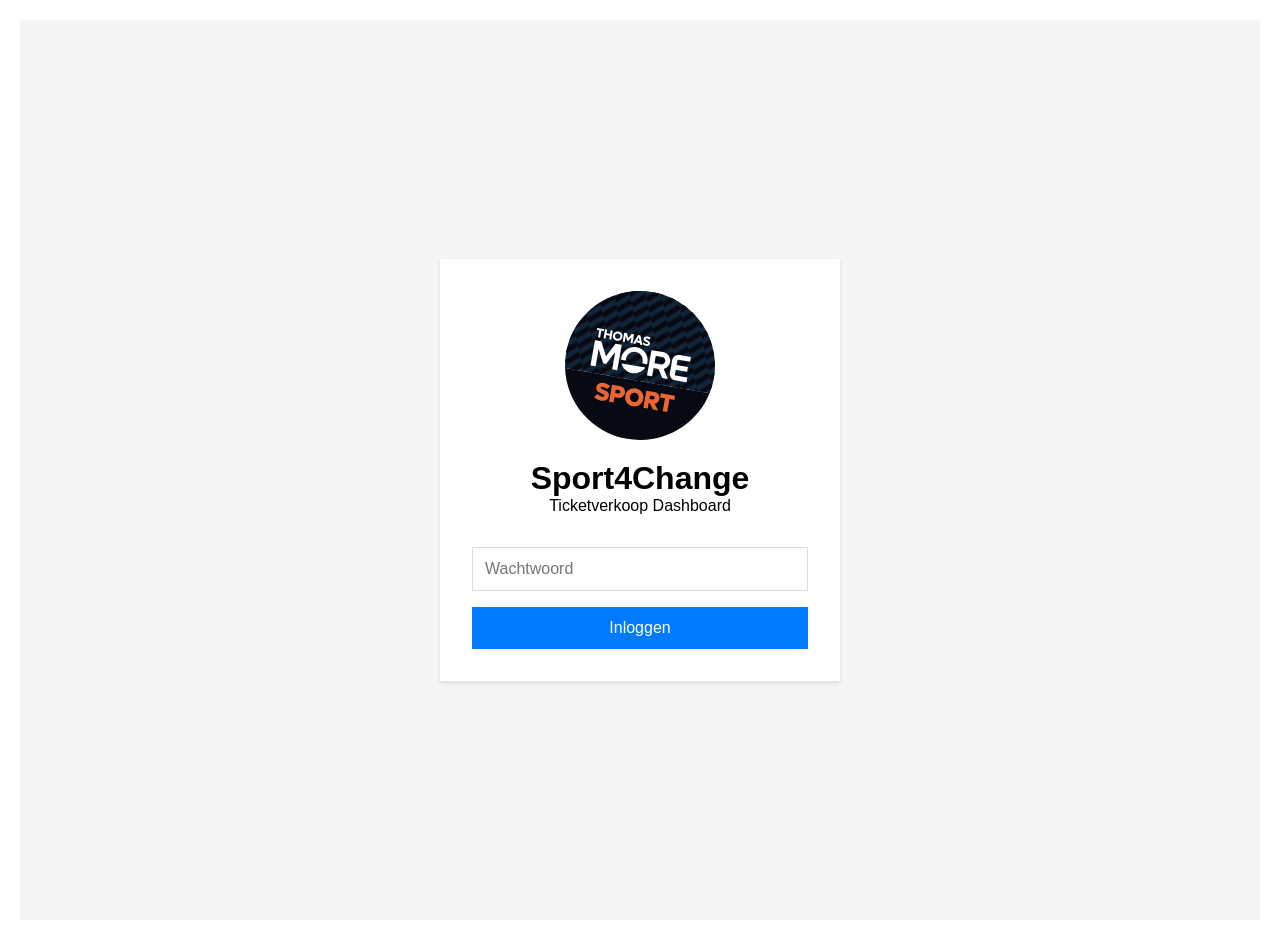
==== login.html @ e1d430b8 "login" ====
<!DOCTYPE html>
<html lang="nl">
<head>
    <meta charset="UTF-8">
    <meta name="viewport" content="width=device-width, initial-scale=1.0">
    <title>Sport4Change - Login</title>
    <link rel="stylesheet" href="styles.css">
    <style>
        .login-container {
            min-height: 100vh;
            display: flex;
            align-items: center;
            justify-content: center;
            background: #f5f5f5;
        }
        .login-box {
            background: white;
            padding: 2rem;
            width: 100%;
            max-width: 400px;
            box-shadow: 0 2px 4px rgba(0,0,0,0.1);
        }
        .login-header {
            text-align: center;
            margin-bottom: 2rem;
        }
        .login-logo {
            width: 150px;
            height: auto;
            margin-bottom: 1rem;
        }
        .login-form {
            display: flex;
            flex-direction: column;
            gap: 1rem;
        }
        .password-input {
            padding: 0.75rem;
            border: 1px solid #ddd;
            font-size: 1rem;
        }
        .login-btn {
            padding: 0.75rem;
            background: #007bff;
            color: white;
            border: none;
            font-size: 1rem;
            cursor: pointer;
        }
        .login-btn:hover {
            background: #0056b3;
        }
        .error-message {
            color: #dc3545;
            text-align: center;
            margin-top: 1rem;
            display: none;
        }
    </style>
</head>
<body>
    <div class="login-container">
        <div class="login-box">
            <div class="login-header">
                <img src="Sticker_TMSport.svg" alt="Sport4Change Logo" class="login-logo">
                <h1>Sport4Change</h1>
                <p>Ticketverkoop Dashboard</p>
            </div>
            <form class="login-form" id="loginForm">
                <input type="password" id="passwordInput" class="password-input" placeholder="Wachtwoord" required>
                <button type="submit" class="login-btn">Inloggen</button>
            </form>
            <div class="error-message" id="errorMessage">Onjuist wachtwoord</div>
        </div>
    </div>

    <script>
        // Check if already logged in
        const sessionToken = localStorage.getItem('sessionToken');
        if (sessionToken) {
            // Verify token is still valid
            fetch('/api/orders', {
                headers: {
                    'Authorization': sessionToken
                }
            }).then(response => {
                if (response.ok) {
                    window.location.href = '/';
                }
            });
        }

        document.getElementById('loginForm').addEventListener('submit', async (e) => {
            e.preventDefault();
            
            const password = document.getElementById('passwordInput').value;
            const errorEl = document.getElementById('errorMessage');
            errorEl.style.display = 'none';
            
            try {
                // Try to authenticate
                const response = await fetch('/api/orders', {
                    headers: {
                        'Authorization': password
                    }
                });
                
                if (response.ok) {
                    // Save session token (password) in localStorage
                    localStorage.setItem('sessionToken', password);
                    window.location.href = '/';
                } else if (response.status === 401) {
                    errorEl.style.display = 'block';
                } else {
                    throw new Error('Server error');
                }
            } catch (error) {
                console.error('Login error:', error);
                errorEl.textContent = 'Er is een fout opgetreden';
                errorEl.style.display = 'block';
            }
        });
    </script>
</body>
</html>
---- styles.css ----
* {
    margin: 0;
    padding: 0;
    box-sizing: border-box;
}

body {
    font-family: -apple-system, BlinkMacSystemFont, 'Segoe UI', Roboto, 'Helvetica Neue', Arial, sans-serif;
    background: white;
    min-height: 100vh;
    padding: 20px;
}

.container {
    max-width: 1600px;
    margin: 0 auto;
    background: white;
}

header {
    background: white;
    color: #333;
    padding: 20px;
    border-bottom: 1px solid #ddd;
}

.header-content {
    display: flex;
    align-items: center;
    max-width: 1600px;
    margin: 0 auto;
    position: relative;
}

.logo {
    width: 80px;
    height: 80px;
    margin-right: 20px;
}

.header-text {
    flex: 1;
    text-align: center;
}

header h1 {
    font-size: 2.5em;
    margin-bottom: 10px;
}

header h2 {
    font-size: 1.2em;
    font-weight: 300;
    opacity: 0.9;
}

.stats-container {
    display: grid;
    grid-template-columns: repeat(2, 1fr);
    gap: 20px;
    padding: 20px;
    background: white;
    border-bottom: 1px solid #ddd;
}

.stat-card {
    background: white;
    padding: 15px;
    text-align: center;
    border: 1px solid #ddd;
}

.stat-value {
    font-size: 1.8em;
    font-weight: 600;
    color: #333;
    margin-bottom: 5px;
}

.stat-label {
    color: #666;
    font-size: 0.9em;
    text-transform: uppercase;
    letter-spacing: 0.5px;
}

.filters {
    padding: 20px;
    display: flex;
    gap: 15px;
    flex-wrap: wrap;
    background: white;
    border-bottom: 1px solid #ddd;
}

.search-wrapper {
    position: relative;
    flex: 1;
    min-width: 250px;
}

.filters input,
.filters select {
    flex: 1;
    min-width: 200px;
    padding: 8px 12px;
    border: 1px solid #ddd;
    font-size: 14px;
}

.filters input {
    width: 100%;
    padding-right: 35px;
}

.filters input:focus,
.filters select:focus {
    outline: none;
    border-color: #999;
}

.clear-search {
    position: absolute;
    right: 5px;
    top: 50%;
    transform: translateY(-50%);
    background: none;
    border: none;
    font-size: 20px;
    color: #999;
    cursor: pointer;
    padding: 5px 10px;
    display: none;
}

.clear-search:hover {
    color: #333;
}

.search-wrapper.has-text .clear-search {
    display: block;
}

.export-btn {
    padding: 8px 20px;
    background: #fa6432;
    color: white;
    border: none;
    font-size: 14px;
    cursor: pointer;
    white-space: nowrap;
}

.export-btn:hover {
    background: #e5531f;
}

.logout-btn {
    position: absolute;
    right: 0;
    padding: 8px 20px;
    background: #dc3545;
    color: white;
    border: none;
    font-size: 14px;
    cursor: pointer;
    white-space: nowrap;
}

.logout-btn:hover {
    background: #c82333;
}

.loading {
    text-align: center;
    padding: 40px;
    color: #666;
    font-size: 1.1em;
}

.table-container {
    overflow-x: auto;
    padding: 0 20px;
    max-height: calc(100vh - 300px);
    overflow-y: auto;
    position: relative;
}

table {
    width: 100%;
    border-collapse: collapse;
    margin: 20px 0;
}

thead {
    background: white;
    position: sticky;
    top: 0;
    z-index: 10;
    box-shadow: 0 2px 2px -1px rgba(0, 0, 0, 0.1);
}

th {
    padding: 10px;
    text-align: left;
    font-weight: 600;
    color: #333;
    border-bottom: 2px solid #ddd;
    font-size: 0.9em;
}

tbody tr {
    border-bottom: 1px solid #eee;
}

tbody tr:hover {
    background-color: #f9f9f9;
}

td {
    padding: 10px;
    color: #444;
    font-size: 0.95em;
}

td:last-child {
    max-width: 250px;
    white-space: nowrap;
    overflow: hidden;
    text-overflow: ellipsis;
}

td a {
    color: #0066cc;
    text-decoration: none;
}

td a:hover {
    text-decoration: underline;
}




.no-data {
    text-align: center;
    padding: 60px 20px;
    color: #999;
    font-size: 1.1em;
}

@media (max-width: 768px) {
    .container {
        margin: 0;
        border-radius: 0;
    }
    
    header h1 {
        font-size: 1.8em;
    }
    
    .stats-container {
        grid-template-columns: 1fr;
    }
    
    .filters {
        flex-direction: column;
    }
    
    .filters input,
    .filters select {
        width: 100%;
    }
    
    table {
        font-size: 0.85em;
    }
    
    th, td {
        padding: 10px 5px;
    }
}

.error-message {
    background: #fef2f2;
    color: #991b1b;
    padding: 10px;
    margin: 20px;
    text-align: center;
    border: 1px solid #fecaca;
}
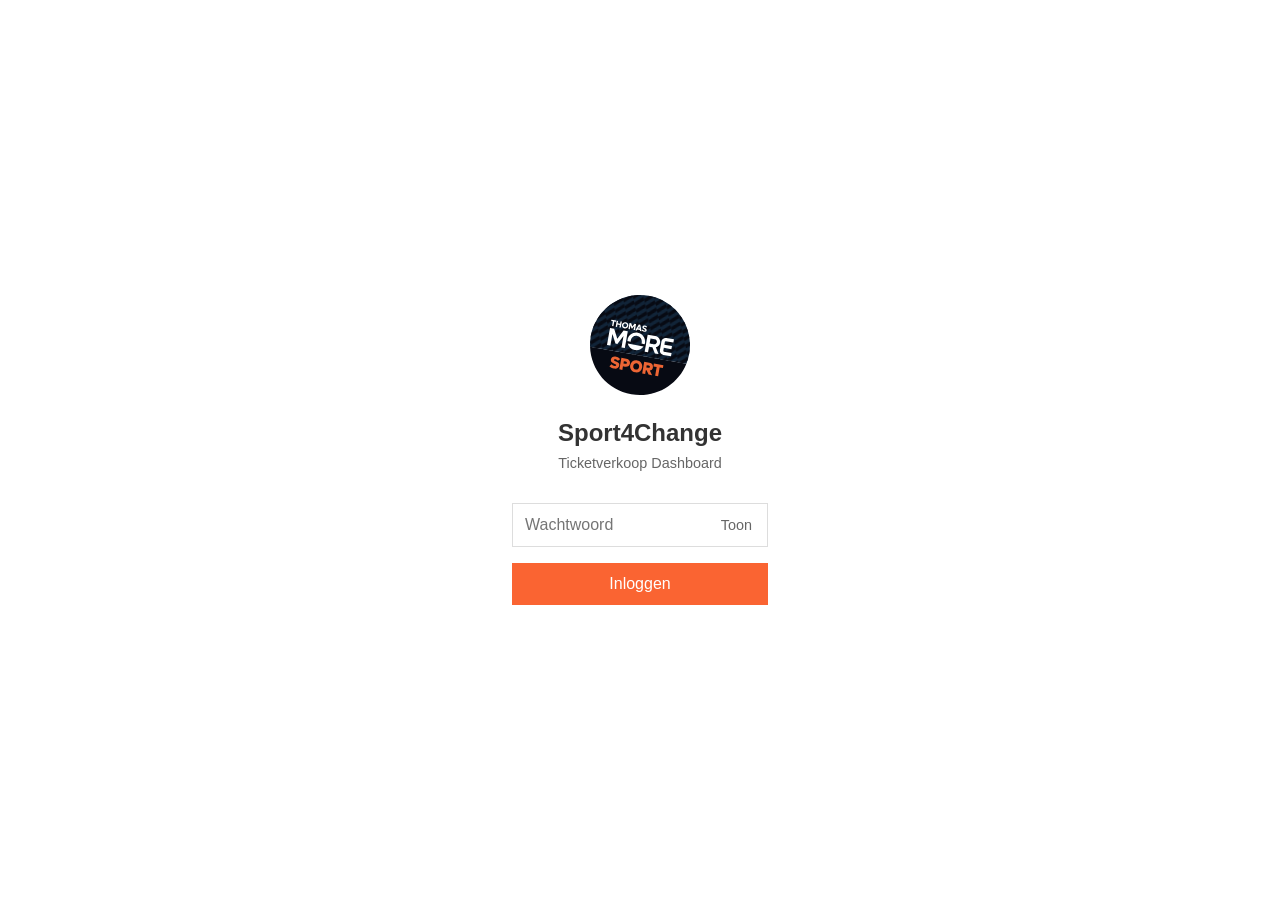
==== commit eb81f7f3: "Improve login page with simpler design and password toggle - Simplified login page design with minim" ====
--- a/login.html
+++ b/login.html
@@ -4,77 +4,141 @@
     <meta charset="UTF-8">
     <meta name="viewport" content="width=device-width, initial-scale=1.0">
     <title>Sport4Change - Login</title>
-    <link rel="stylesheet" href="styles.css">
     <style>
-        .login-container {
+        * {
+            margin: 0;
+            padding: 0;
+            box-sizing: border-box;
+        }
+        
+        body {
+            font-family: -apple-system, BlinkMacSystemFont, 'Segoe UI', Roboto, 'Helvetica Neue', Arial, sans-serif;
+            background: white;
             min-height: 100vh;
             display: flex;
             align-items: center;
             justify-content: center;
-            background: #f5f5f5;
         }
+        
         .login-box {
-            background: white;
+            width: 100%;
+            max-width: 320px;
             padding: 2rem;
-            width: 100%;
-            max-width: 400px;
-            box-shadow: 0 2px 4px rgba(0,0,0,0.1);
         }
-        .login-header {
+        
+        .login-logo {
+            width: 100px;
+            height: 100px;
+            display: block;
+            margin: 0 auto 1.5rem;
+        }
+        
+        h1 {
             text-align: center;
+            font-size: 1.5rem;
+            margin-bottom: 0.5rem;
+            color: #333;
+        }
+        
+        p {
+            text-align: center;
+            color: #666;
             margin-bottom: 2rem;
+            font-size: 0.9rem;
         }
-        .login-logo {
-            width: 150px;
-            height: auto;
+        
+        .password-wrapper {
+            position: relative;
             margin-bottom: 1rem;
         }
-        .login-form {
-            display: flex;
-            flex-direction: column;
-            gap: 1rem;
-        }
+        
         .password-input {
+            width: 100%;
             padding: 0.75rem;
+            padding-right: 3rem;
             border: 1px solid #ddd;
             font-size: 1rem;
         }
+        
+        .password-input:focus {
+            outline: none;
+            border-color: #999;
+        }
+        
+        .toggle-password {
+            position: absolute;
+            right: 0.75rem;
+            top: 50%;
+            transform: translateY(-50%);
+            background: none;
+            border: none;
+            color: #666;
+            cursor: pointer;
+            font-size: 0.9rem;
+            padding: 0.25rem;
+        }
+        
+        .toggle-password:hover {
+            color: #333;
+        }
+        
         .login-btn {
+            width: 100%;
             padding: 0.75rem;
-            background: #007bff;
+            background: #fa6432;
             color: white;
             border: none;
             font-size: 1rem;
             cursor: pointer;
         }
+        
         .login-btn:hover {
-            background: #0056b3;
+            background: #e5531f;
         }
+        
         .error-message {
             color: #dc3545;
             text-align: center;
             margin-top: 1rem;
+            font-size: 0.9rem;
             display: none;
         }
     </style>
 </head>
 <body>
-    <div class="login-container">
-        <div class="login-box">
-            <div class="login-header">
-                <img src="Sticker_TMSport.svg" alt="Sport4Change Logo" class="login-logo">
-                <h1>Sport4Change</h1>
-                <p>Ticketverkoop Dashboard</p>
+    <div class="login-box">
+        <img src="Sticker_TMSport.svg" alt="Sport4Change Logo" class="login-logo">
+        <h1>Sport4Change</h1>
+        <p>Ticketverkoop Dashboard</p>
+        
+        <form id="loginForm">
+            <div class="password-wrapper">
+                <input 
+                    type="password" 
+                    id="passwordInput" 
+                    class="password-input" 
+                    placeholder="Wachtwoord" 
+                    autocomplete="current-password"
+                    required>
+                <button type="button" class="toggle-password" id="togglePassword">Toon</button>
             </div>
-            <form class="login-form" id="loginForm">
-                <input type="password" id="passwordInput" class="password-input" placeholder="Wachtwoord" required>
-                <button type="submit" class="login-btn">Inloggen</button>
-            </form>
-            <div class="error-message" id="errorMessage">Onjuist wachtwoord</div>
-        </div>
+            <button type="submit" class="login-btn">Inloggen</button>
+        </form>
+        
+        <div class="error-message" id="errorMessage">Onjuist wachtwoord</div>
     </div>
 
     <script>
+        // Password toggle functionality
+        const togglePassword = document.getElementById('togglePassword');
+        const passwordInput = document.getElementById('passwordInput');
+        
+        togglePassword.addEventListener('click', () => {
+            const type = passwordInput.getAttribute('type') === 'password' ? 'text' : 'password';
+            passwordInput.setAttribute('type', type);
+            togglePassword.textContent = type === 'password' ? 'Toon' : 'Verberg';
+        });
+        
         // Check if already logged in
         const sessionToken = localStorage.getItem('sessionToken');
         if (sessionToken) {
@@ -87,6 +151,8 @@
                 if (response.ok) {
                     window.location.href = '/';
                 }
+            }).catch(() => {
+                // Ignore errors during check
             });
         }
 
@@ -112,11 +178,12 @@
                 } else if (response.status === 401) {
                     errorEl.style.display = 'block';
                 } else {
-                    throw new Error('Server error');
+                    errorEl.textContent = 'Server configuratie fout';
+                    errorEl.style.display = 'block';
                 }
             } catch (error) {
                 console.error('Login error:', error);
-                errorEl.textContent = 'Er is een fout opgetreden';
+                errorEl.textContent = 'Geen verbinding met server';
                 errorEl.style.display = 'block';
             }
         });
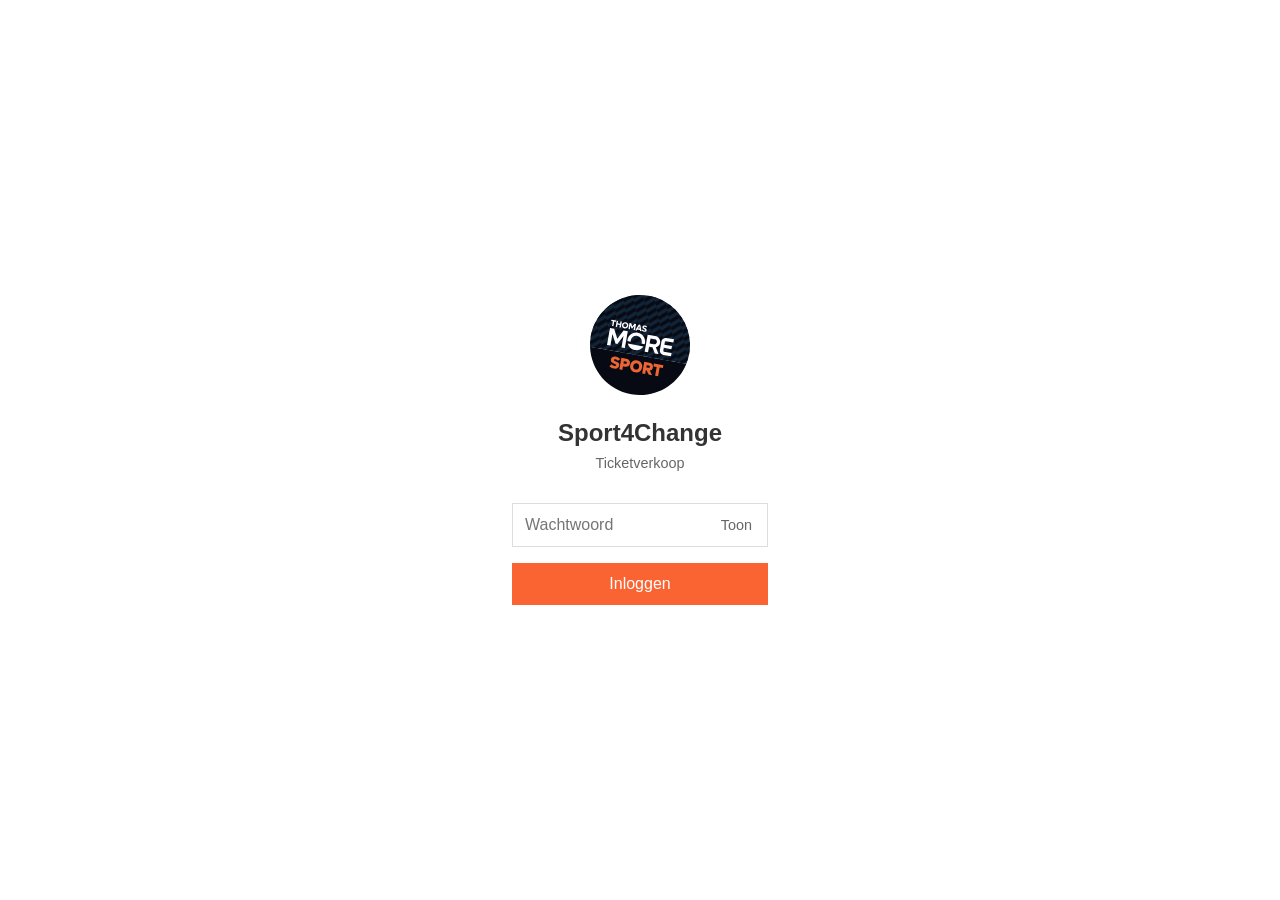
==== commit c79033e6: "Simplify loading experience and remove 'Dashboard' text - Removed redundant 'Authenticatie controler" ====
--- a/login.html
+++ b/login.html
@@ -92,8 +92,13 @@
             cursor: pointer;
         }
         
-        .login-btn:hover {
+        .login-btn:hover:not(:disabled) {
             background: #e5531f;
+        }
+        
+        .login-btn:disabled {
+            opacity: 0.6;
+            cursor: not-allowed;
         }
         
         .error-message {
@@ -109,7 +114,7 @@
     <div class="login-box">
         <img src="Sticker_TMSport.svg" alt="Sport4Change Logo" class="login-logo">
         <h1>Sport4Change</h1>
-        <p>Ticketverkoop Dashboard</p>
+        <p>Ticketverkoop</p>
         
         <form id="loginForm">
             <div class="password-wrapper">
@@ -129,6 +134,16 @@
     </div>
 
     <script>
+        // Simple hash function for session token
+        async function hashPassword(password) {
+            const encoder = new TextEncoder();
+            const data = encoder.encode(password + 'sport4change-salt');
+            const hashBuffer = await crypto.subtle.digest('SHA-256', data);
+            const hashArray = Array.from(new Uint8Array(hashBuffer));
+            const hashHex = hashArray.map(b => b.toString(16).padStart(2, '0')).join('');
+            return hashHex;
+        }
+        
         // Password toggle functionality
         const togglePassword = document.getElementById('togglePassword');
         const passwordInput = document.getElementById('passwordInput');
@@ -141,15 +156,20 @@
         
         // Check if already logged in
         const sessionToken = localStorage.getItem('sessionToken');
-        if (sessionToken) {
+        const authPassword = localStorage.getItem('authPassword');
+        if (sessionToken && authPassword) {
             // Verify token is still valid
             fetch('/api/orders', {
                 headers: {
-                    'Authorization': sessionToken
+                    'Authorization': authPassword
                 }
             }).then(response => {
                 if (response.ok) {
                     window.location.href = '/';
+                } else {
+                    // Clear invalid session
+                    localStorage.removeItem('sessionToken');
+                    localStorage.removeItem('authPassword');
                 }
             }).catch(() => {
                 // Ignore errors during check
@@ -161,30 +181,54 @@
             
             const password = document.getElementById('passwordInput').value;
             const errorEl = document.getElementById('errorMessage');
+            const loginBtn = e.target.querySelector('.login-btn');
+            const originalText = loginBtn.textContent;
+            
+            // Hide error and show loading state
             errorEl.style.display = 'none';
+            loginBtn.textContent = 'Bezig...';
+            loginBtn.disabled = true;
             
             try {
                 // Try to authenticate
+                console.log('Attempting login...');
                 const response = await fetch('/api/orders', {
                     headers: {
                         'Authorization': password
                     }
                 });
                 
+                console.log('Response status:', response.status);
+                
                 if (response.ok) {
-                    // Save session token (password) in localStorage
-                    localStorage.setItem('sessionToken', password);
+                    // Hash the password and save both the hash and actual password
+                    const hashedToken = await hashPassword(password);
+                    localStorage.setItem('sessionToken', hashedToken);
+                    localStorage.setItem('authPassword', password);
                     window.location.href = '/';
                 } else if (response.status === 401) {
+                    console.log('Authentication failed - wrong password');
                     errorEl.style.display = 'block';
+                    loginBtn.textContent = originalText;
+                    loginBtn.disabled = false;
+                } else if (response.status === 500) {
+                    console.log('Server error - likely APP_PASSWORD not set');
+                    errorEl.textContent = 'Server configuratie fout - APP_PASSWORD niet ingesteld';
+                    errorEl.style.display = 'block';
+                    loginBtn.textContent = originalText;
+                    loginBtn.disabled = false;
                 } else {
-                    errorEl.textContent = 'Server configuratie fout';
+                    errorEl.textContent = `Server fout: ${response.status}`;
                     errorEl.style.display = 'block';
+                    loginBtn.textContent = originalText;
+                    loginBtn.disabled = false;
                 }
             } catch (error) {
                 console.error('Login error:', error);
                 errorEl.textContent = 'Geen verbinding met server';
                 errorEl.style.display = 'block';
+                loginBtn.textContent = originalText;
+                loginBtn.disabled = false;
             }
         });
     </script>
